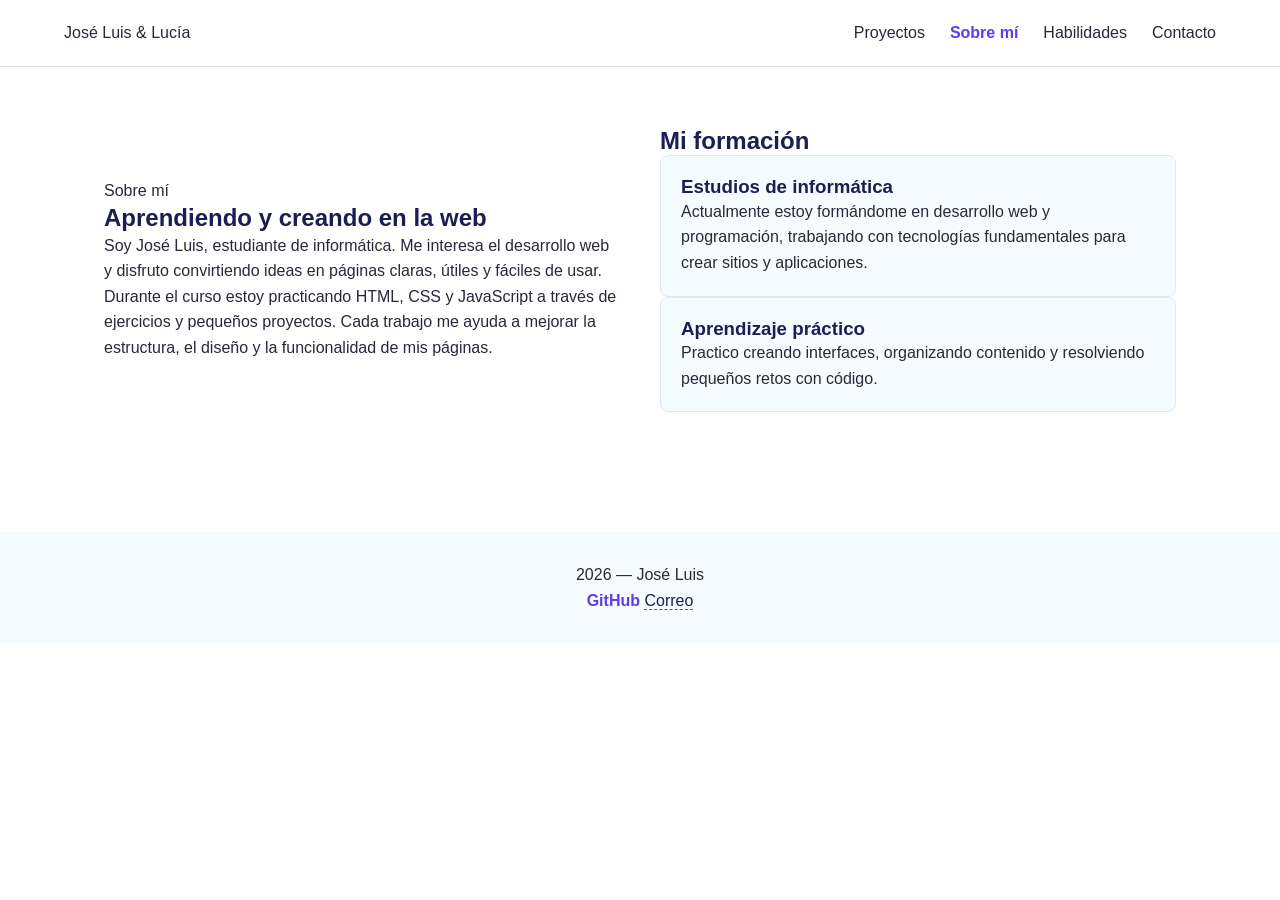
==== aboutme.html @ 0359b54d "Páginas hechas pero hace falta revision" ====
<!DOCTYPE html>
<html lang="es">
<head>
    <meta charset="UTF-8">
    <meta name="viewport" content="width=device-width, initial-scale=1.0">
    <title>Portfolio | Sobre mí</title>
    <link rel="stylesheet" href="estilos.css">
</head>
<body>

    <header id="cabecera-principal">
        <div class="logo">José Luis & Lucía</div>
        <nav class="menu-nav">
            <ul>
                <li><a href="index.html">Proyectos</a></li>
                <li><a href="aboutme.html" class="activo">Sobre mí</a></li>
                <li><a href="skills.html">Habilidades</a></li>
                <li><a href="contacto.html">Contacto</a></li>
            </ul>
        </nav>
    </header>

    <main>
        <section id="sobre-mi" class="contenedor">
            <div>
                <span class="etiqueta-destacada">Sobre mí</span>
                <h1>Aprendiendo y creando en la web</h1>
                <p>Soy José Luis, estudiante de informática. Me interesa el desarrollo web y disfruto convirtiendo ideas en páginas claras, útiles y fáciles de usar.</p>
                <p>Durante el curso estoy practicando HTML, CSS y JavaScript a través de ejercicios y pequeños proyectos. Cada trabajo me ayuda a mejorar la estructura, el diseño y la funcionalidad de mis páginas.</p>
            </div>
            <div>
                <h2>Mi formación</h2>
                <article class="item-formacion">
                    <h3>Estudios de informática</h3>
                    <p>Actualmente estoy formándome en desarrollo web y programación, trabajando con tecnologías fundamentales para crear sitios y aplicaciones.</p>
                </article>
                <article class="item-formacion">
                    <h3>Aprendizaje práctico</h3>
                    <p>Practico creando interfaces, organizando contenido y resolviendo pequeños retos con código.</p>
                </article>
            </div>
        </section>
    </main>

    <footer id="footer">
        <p>2026 — José Luis</p>
        <div class="enlaces-sociales">
            <a href="https://github.com" target="_blank">GitHub</a>
            <a href="mailto:joseluissanchezz@alumnos.alborfp.com">Correo</a>
        </div>
    </footer>

</body>
</html>
---- estilos.css ----
/* GUÍA DE ESTILO*/

:root {
    /* Paleta de colores */
    --color-primario: #5E3BEE;
    --color-primario-oscuro: #4628c4;
    --color-fondo: #FFFFFF;
    --color-fondo-suave: #F5FCFF;
    --color-texto: #282938;
    --color-texto-secundario: #1C1E53;
    --color-borde: #E2E8F0;

    /* Tipografía */
    --fuente-principal: 'Segoe UI', Tahoma, Geneva, Verdana, sans-serif;

    /* Espaciados y bordes */
    --espacio-seccion: 60px;
    --radio-borde: 8px;
}

* {
    margin: 0;
    padding: 0;
    box-sizing: border-box;
}

body {
    font-family: var(--fuente-principal);
    color: var(--color-texto);
    background-color: var(--color-fondo);
    line-height: 1.6;
}

img {
    max-width: 100%;
    display: block;
}

/* Selectores agrupados */
h1, h2, h3 {
    color: var(--color-texto-secundario);
    line-height: 1.2;
}

.tarjeta-proyecto, .tarjeta-skill, .item-formacion {
    background-color: var(--color-fondo-suave);
    border: 1px solid var(--color-borde);
    border-radius: var(--radio-borde);
    padding: 20px;
}

/* Selectores de ID */
#cabecera-principal {
    display: flex;
    justify-content: space-between;
    align-items: center;
    padding: 20px 5%;
    border-bottom: 1px solid var(--color-borde);
}

#footer {
    text-align: center;
    padding: 30px 5%;
    background-color: var(--color-fondo-suave);
    margin-top: var(--espacio-seccion);
}

/* Selector hijo directo */
.menu-nav > ul {
    display: flex;
    list-style: none;
    gap: 25px;
}

/* Selectores descendientes */
.menu-nav a {
    text-decoration: none;
    color: var(--color-texto);
    font-weight: 500;
}

.menu-nav a.activo {
    color: var(--color-primario);
    font-weight: 700;
}

.contenido-tarjeta h3 {
    margin: 12px 0 8px 0;
}

/* Enlaces */
a[target="_blank"] {
    color: var(--color-primario);
    font-weight: 600;
    text-decoration: none;
}

a[target="_blank"]:hover {
    text-decoration: underline;
}

a[href^="mailto:"] {
    color: var(--color-texto-secundario);
    border-bottom: 1px dashed var(--color-primario);
    text-decoration: none;
}

/* Clases */
.contenedor {
    max-width: 1200px;
    margin: 0 auto;
    padding: var(--espacio-seccion) 5%;
}

/* Rejilla de 4 columnas para los 8 proyectos (2 filas de 4) */
.grid-proyectos, .grid-habilidades {
    display: grid;
    grid-template-columns: repeat(4, 1fr);
    gap: 20px;
    margin-top: 30px;
}

/* Hero y Sobre mí en 2 columnas */
#hero, #sobre-mi, .grid-contacto {
    display: grid;
    grid-template-columns: 1fr 1fr;
    align-items: center;
    gap: 40px;
}

.btn-primario, .btn-filtro.activo {
    background-color: var(--color-primario);
    color: #FFFFFF;
}

.btn-secundario {
    background-color: transparent;
    color: var(--color-primario);
}

/* Formulario */
.campo-formulario {
    margin-bottom: 15px;
}

.campo-formulario label {
    display: block;
    margin-bottom: 5px;
    font-weight: 600;
}

.campo-formulario input,
.campo-formulario textarea {
    width: 100%;
    padding: 10px;
    border: 1px solid var(--color-borde);
    border-radius: var(--radio-borde);
}
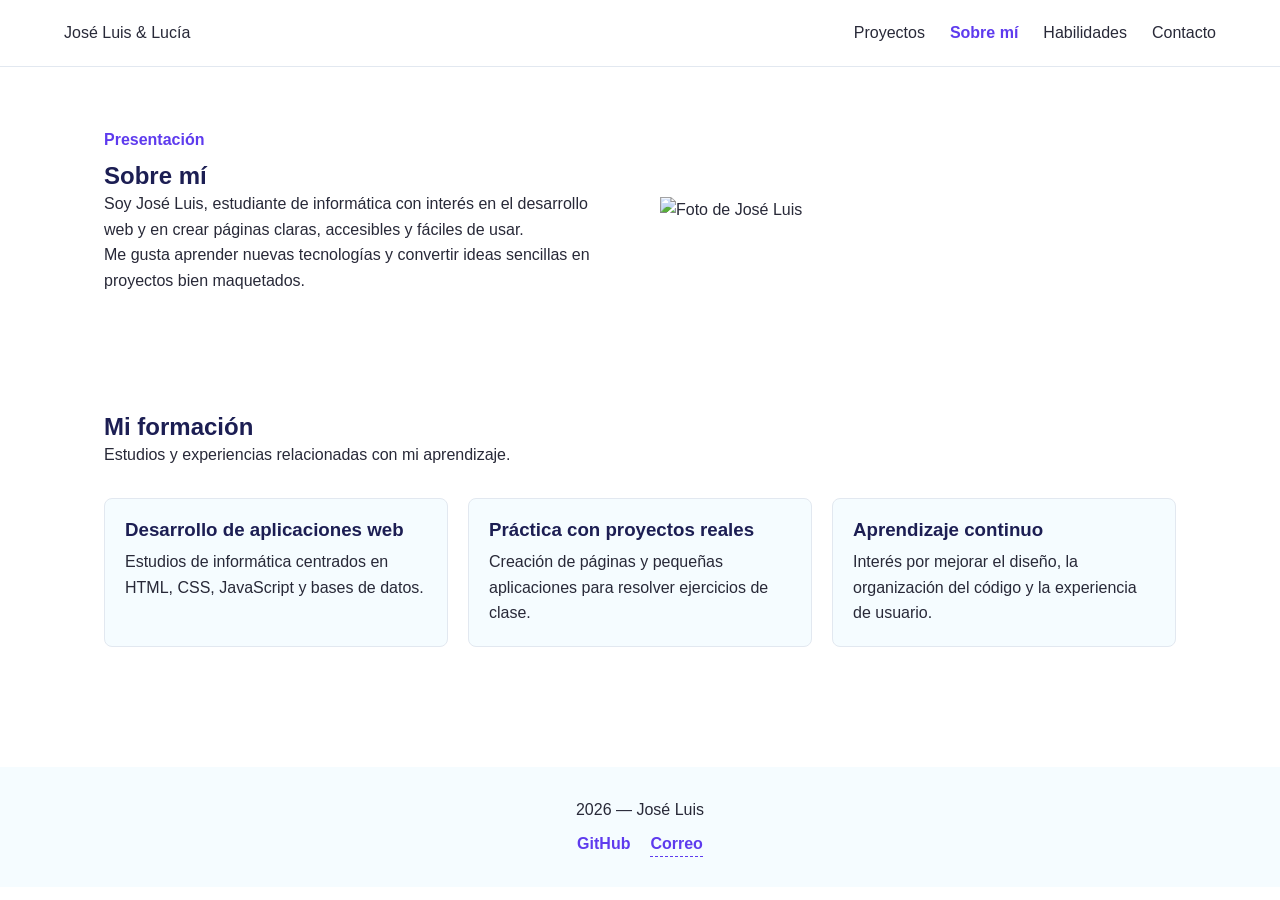
==== commit 97d3ded9: "Paginas hechas a falta de revision" ====
--- a/aboutme.html
+++ b/aboutme.html
@@ -22,21 +22,35 @@
 
     <main>
         <section id="sobre-mi" class="contenedor">
-            <div>
-                <span class="etiqueta-destacada">Sobre mí</span>
-                <h1>Aprendiendo y creando en la web</h1>
-                <p>Soy José Luis, estudiante de informática. Me interesa el desarrollo web y disfruto convirtiendo ideas en páginas claras, útiles y fáciles de usar.</p>
-                <p>Durante el curso estoy practicando HTML, CSS y JavaScript a través de ejercicios y pequeños proyectos. Cada trabajo me ayuda a mejorar la estructura, el diseño y la funcionalidad de mis páginas.</p>
+            <div class="sobre-mi-texto">
+                <span class="etiqueta-destacada">Presentación</span>
+                <h1>Sobre mí</h1>
+                <p>Soy José Luis, estudiante de informática con interés en el desarrollo web y en crear páginas claras, accesibles y fáciles de usar.</p>
+                <p>Me gusta aprender nuevas tecnologías y convertir ideas sencillas en proyectos bien maquetados.</p>
             </div>
-            <div>
+            <div class="sobre-mi-imagen">
+                <img src="img/perfil.jpg" alt="Foto de José Luis">
+            </div>
+        </section>
+
+        <section class="contenedor">
+            <header class="cabecera-seccion">
                 <h2>Mi formación</h2>
+                <p>Estudios y experiencias relacionadas con mi aprendizaje.</p>
+            </header>
+
+            <div class="lista-formacion">
                 <article class="item-formacion">
-                    <h3>Estudios de informática</h3>
-                    <p>Actualmente estoy formándome en desarrollo web y programación, trabajando con tecnologías fundamentales para crear sitios y aplicaciones.</p>
+                    <h3>Desarrollo de aplicaciones web</h3>
+                    <p>Estudios de informática centrados en HTML, CSS, JavaScript y bases de datos.</p>
                 </article>
                 <article class="item-formacion">
-                    <h3>Aprendizaje práctico</h3>
-                    <p>Practico creando interfaces, organizando contenido y resolviendo pequeños retos con código.</p>
+                    <h3>Práctica con proyectos reales</h3>
+                    <p>Creación de páginas y pequeñas aplicaciones para resolver ejercicios de clase.</p>
+                </article>
+                <article class="item-formacion">
+                    <h3>Aprendizaje continuo</h3>
+                    <p>Interés por mejorar el diseño, la organización del código y la experiencia de usuario.</p>
                 </article>
             </div>
         </section>
@@ -49,6 +63,5 @@
             <a href="mailto:joseluissanchezz@alumnos.alborfp.com">Correo</a>
         </div>
     </footer>
-
 </body>
 </html>
--- a/estilos.css
+++ b/estilos.css
@@ -155,4 +155,79 @@
     padding: 10px;
     border: 1px solid var(--color-borde);
     border-radius: var(--radio-borde);
+}
+
+.lista-formacion {
+    display: grid;
+    grid-template-columns: repeat(3, 1fr);
+    gap: 20px;
+    margin-top: 30px;
+}
+
+.lista-formacion h3 {
+    margin-bottom: 8px;
+}
+
+.etiqueta-destacada {
+    display: inline-block;
+    color: var(--color-primario);
+    font-weight: 700;
+    margin-bottom: 10px;
+}
+
+.btn-primario {
+    border: 0;
+    border-radius: var(--radio-borde);
+    padding: 12px 20px;
+    cursor: pointer;
+    font: inherit;
+    font-weight: 700;
+}
+
+.enlaces-sociales {
+    display: flex;
+    justify-content: center;
+    gap: 20px;
+    margin-top: 8px;
+}
+
+.enlaces-sociales a {
+    color: var(--color-primario);
+    font-weight: 600;
+    text-decoration: none;
+}
+
+@media (max-width: 900px) {
+    #cabecera-principal {
+        flex-direction: column;
+        gap: 15px;
+    }
+
+    .grid-proyectos,
+    .grid-habilidades {
+        grid-template-columns: repeat(2, 1fr);
+    }
+
+    #hero,
+    #sobre-mi,
+    .grid-contacto {
+        grid-template-columns: 1fr;
+    }
+
+    .lista-formacion {
+        grid-template-columns: 1fr;
+    }
+}
+
+@media (max-width: 520px) {
+    .menu-nav > ul {
+        flex-wrap: wrap;
+        justify-content: center;
+        gap: 10px 18px;
+    }
+
+    .grid-proyectos,
+    .grid-habilidades {
+        grid-template-columns: 1fr;
+    }
 }
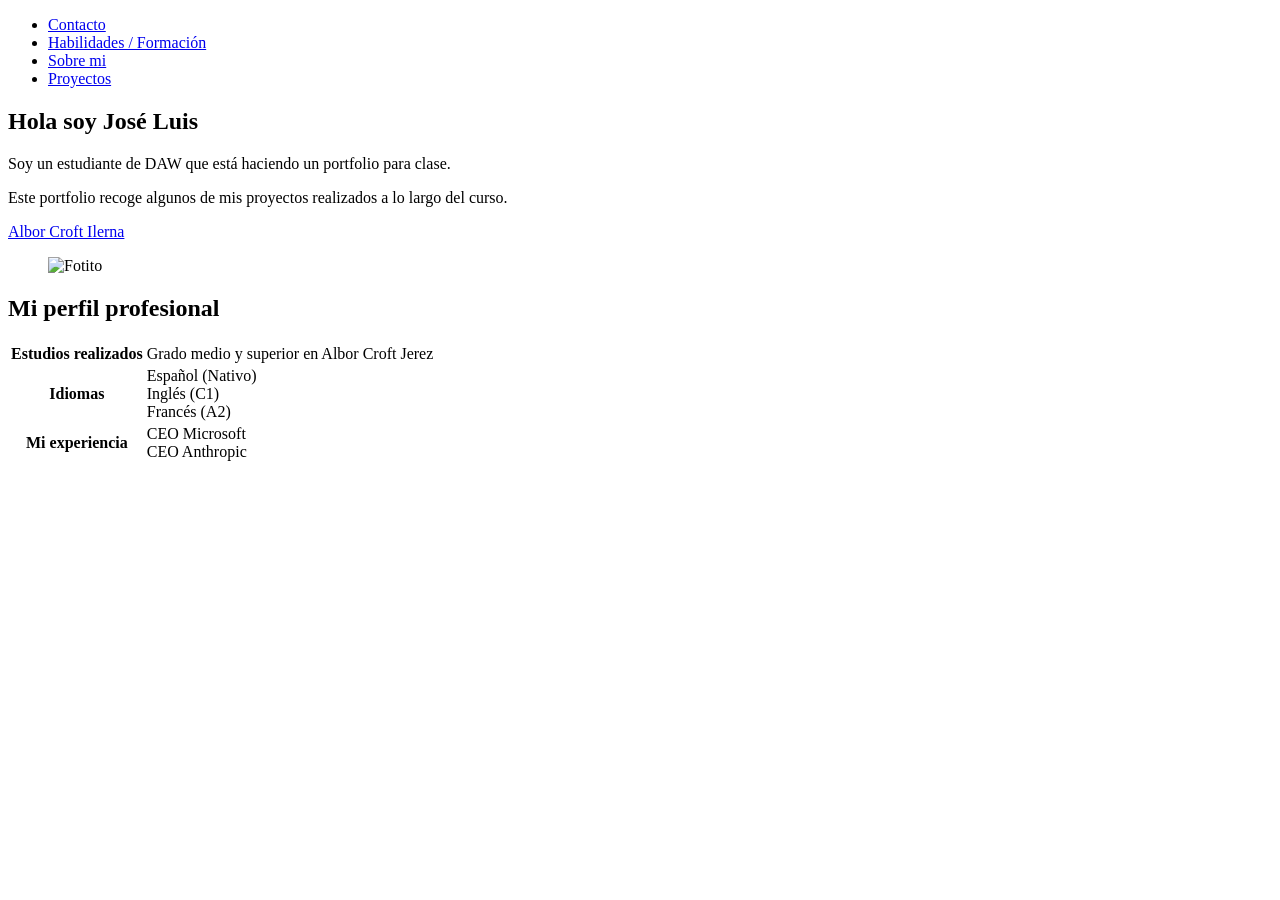
==== commit e02852c0: "Commit cambios general" ====
--- a/aboutme.html
+++ b/aboutme.html
@@ -1,67 +1,61 @@
 <!DOCTYPE html>
-<html lang="es">
+<html lang="en">
 <head>
     <meta charset="UTF-8">
     <meta name="viewport" content="width=device-width, initial-scale=1.0">
-    <title>Portfolio | Sobre mí</title>
-    <link rel="stylesheet" href="estilos.css">
+    <title>Sobre mi</title>
 </head>
 <body>
 
-    <header id="cabecera-principal">
-        <div class="logo">José Luis & Lucía</div>
-        <nav class="menu-nav">
+    <header>
+        <nav>
             <ul>
-                <li><a href="index.html">Proyectos</a></li>
-                <li><a href="aboutme.html" class="activo">Sobre mí</a></li>
-                <li><a href="skills.html">Habilidades</a></li>
                 <li><a href="contacto.html">Contacto</a></li>
+                <li><a href="skills.html">Habilidades / Formación</a></li>
+                <li><a href="aboutme.html">Sobre mi</a></li>
+                <li><a href="proyectos.html">Proyectos</a></li>
             </ul>
         </nav>
     </header>
 
     <main>
-        <section id="sobre-mi" class="contenedor">
-            <div class="sobre-mi-texto">
-                <span class="etiqueta-destacada">Presentación</span>
-                <h1>Sobre mí</h1>
-                <p>Soy José Luis, estudiante de informática con interés en el desarrollo web y en crear páginas claras, accesibles y fáciles de usar.</p>
-                <p>Me gusta aprender nuevas tecnologías y convertir ideas sencillas en proyectos bien maquetados.</p>
-            </div>
-            <div class="sobre-mi-imagen">
-                <img src="img/perfil.jpg" alt="Foto de José Luis">
-            </div>
+        <section>
+            <h1>Hola soy José Luis</h1>
+            <p>Soy un estudiante de DAW que está haciendo un portfolio para clase.</p>
+            <p>Este portfolio recoge algunos de mis proyectos realizados a lo largo del curso.</p>
+            <p><a href="https://www.ilerna.es/">Albor Croft Ilerna</a></p>
+
+            <figure>
+                <img src="img/hannah-perfil.jpg" alt="Fotito">
+            </figure>
         </section>
 
-        <section class="contenedor">
-            <header class="cabecera-seccion">
-                <h2>Mi formación</h2>
-                <p>Estudios y experiencias relacionadas con mi aprendizaje.</p>
-            </header>
-
-            <div class="lista-formacion">
-                <article class="item-formacion">
-                    <h3>Desarrollo de aplicaciones web</h3>
-                    <p>Estudios de informática centrados en HTML, CSS, JavaScript y bases de datos.</p>
-                </article>
-                <article class="item-formacion">
-                    <h3>Práctica con proyectos reales</h3>
-                    <p>Creación de páginas y pequeñas aplicaciones para resolver ejercicios de clase.</p>
-                </article>
-                <article class="item-formacion">
-                    <h3>Aprendizaje continuo</h3>
-                    <p>Interés por mejorar el diseño, la organización del código y la experiencia de usuario.</p>
-                </article>
-            </div>
+        <section>
+            <h2>Mi perfil profesional</h2>
+            <table>
+                <tr>
+                    <th>Estudios realizados</th>
+                    <td>Grado medio y superior en Albor Croft Jerez</td>
+                </tr>
+                <tr>
+                    <th>Idiomas</th>
+                    <td>Español (Nativo)
+                    <br>
+                    Inglés (C1)
+                    <br>
+                    Francés (A2)
+                    </td>
+                </tr>
+                <tr>
+                    <th>Mi experiencia</th>
+                    <td>CEO Microsoft
+                    <br>
+                    CEO Anthropic
+                    </td>
+                </tr>
+            </table>
         </section>
     </main>
 
-    <footer id="footer">
-        <p>2026 — José Luis</p>
-        <div class="enlaces-sociales">
-            <a href="https://github.com" target="_blank">GitHub</a>
-            <a href="mailto:joseluissanchezz@alumnos.alborfp.com">Correo</a>
-        </div>
-    </footer>
 </body>
-</html>+</html>
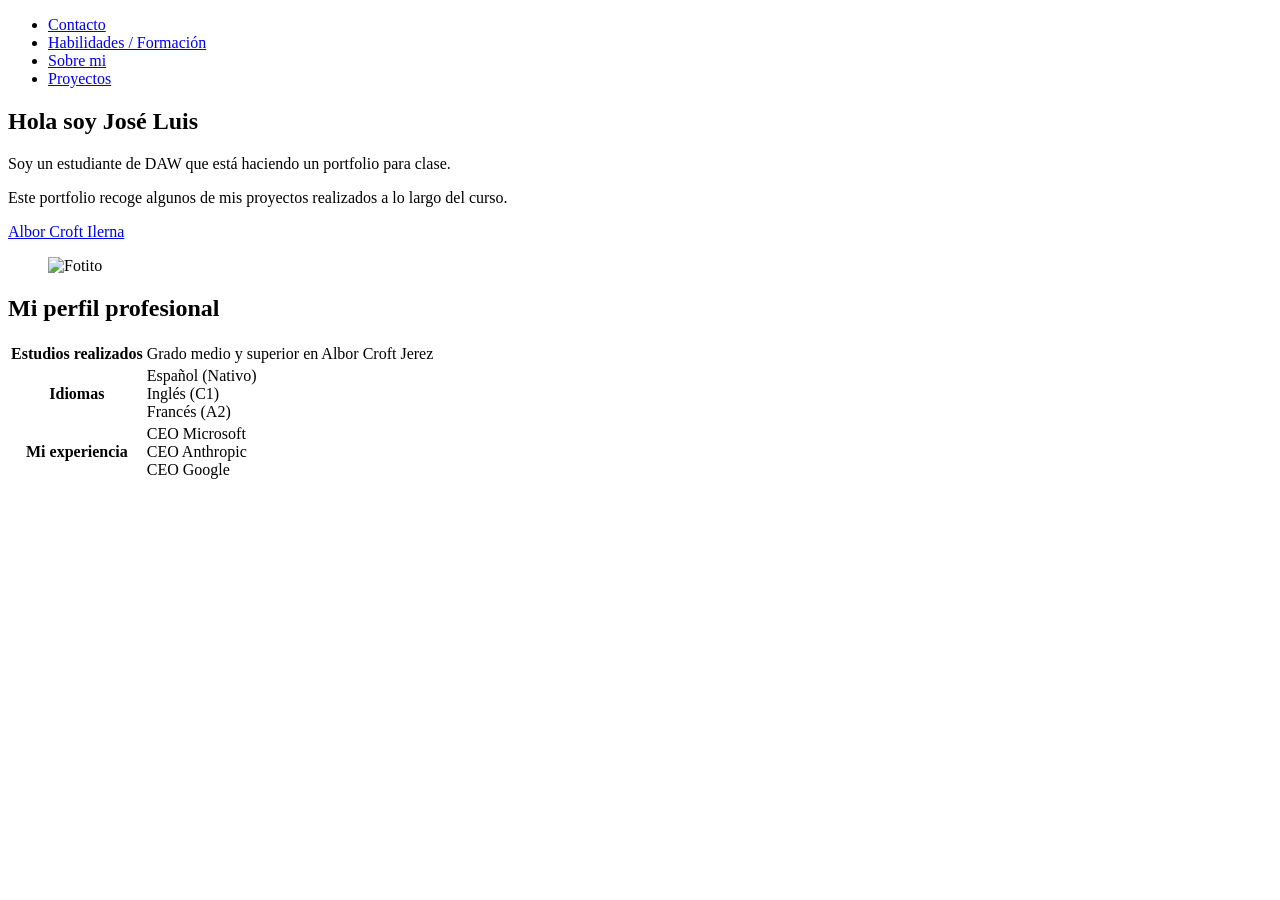
==== commit b8e02c64: "Cambios de html" ====
--- a/aboutme.html
+++ b/aboutme.html
@@ -51,6 +51,8 @@
                     <td>CEO Microsoft
                     <br>
                     CEO Anthropic
+                    <br>
+                    CEO Google
                     </td>
                 </tr>
             </table>
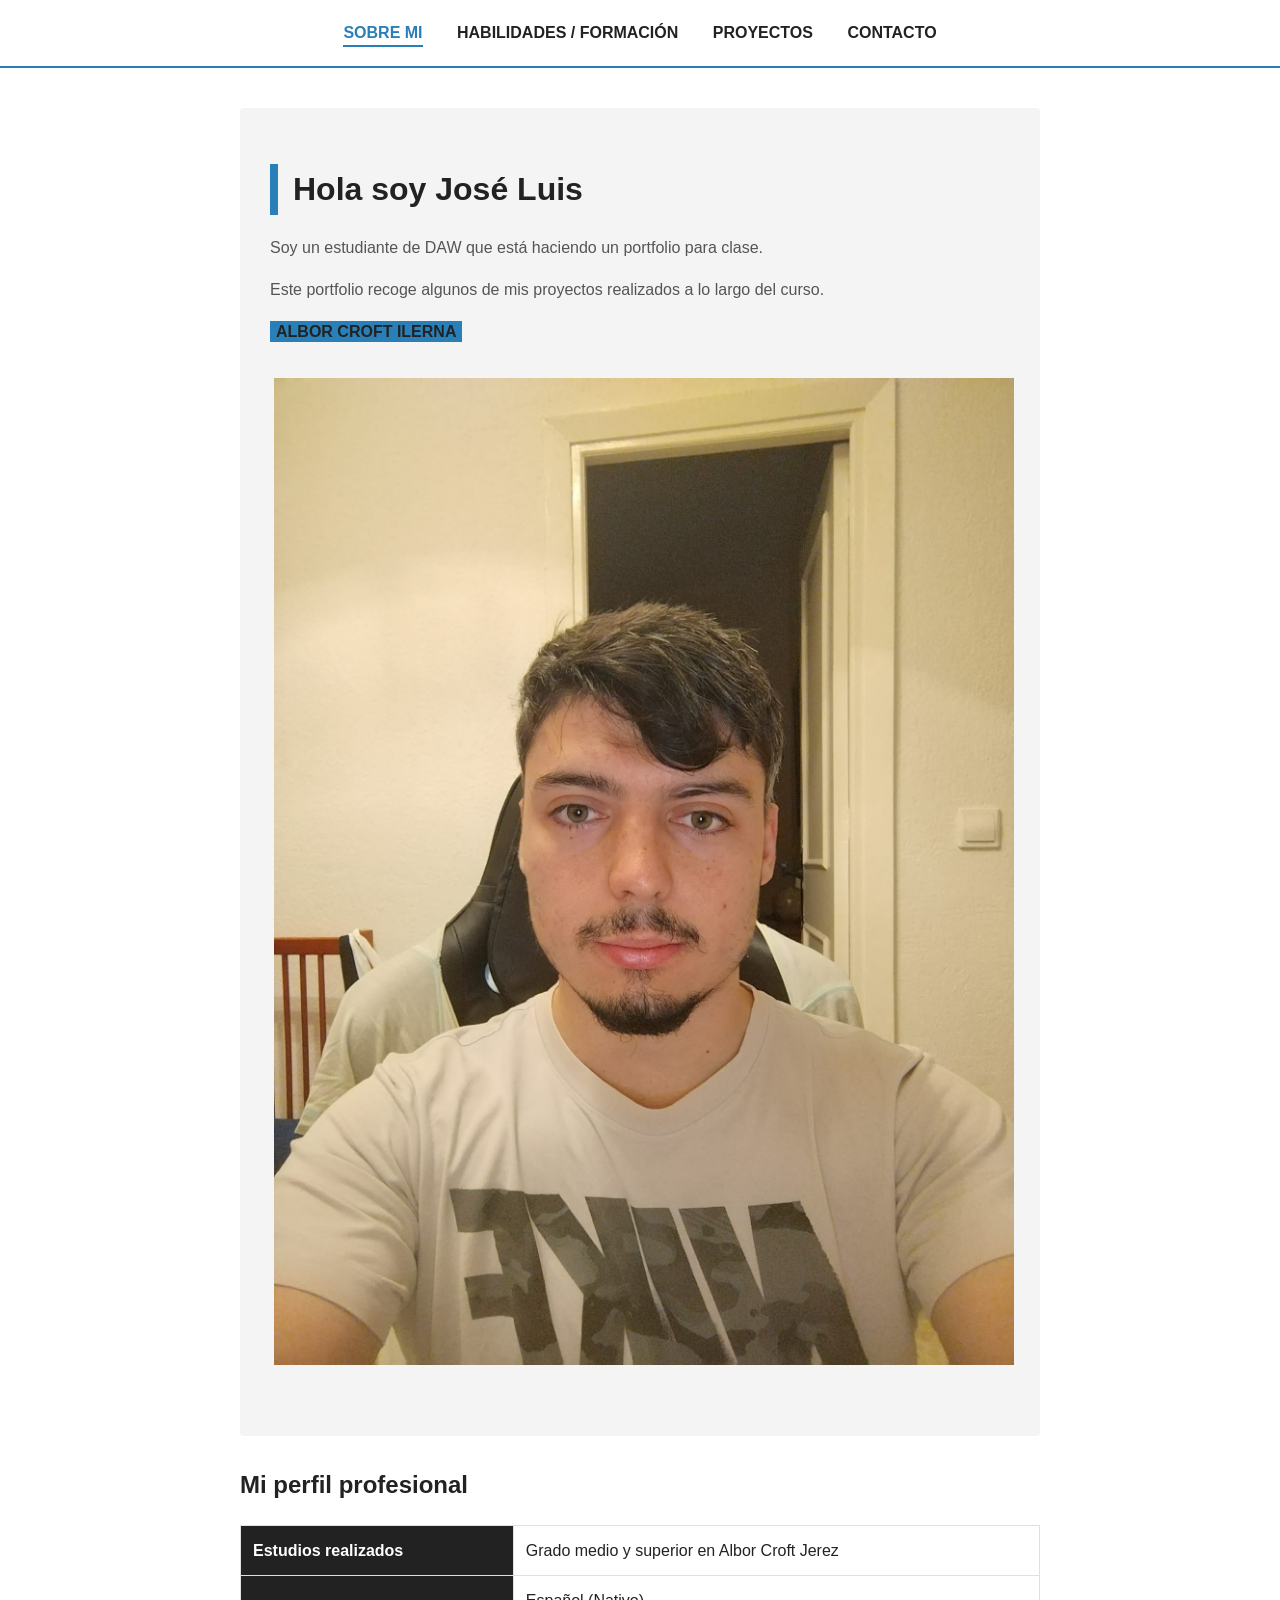
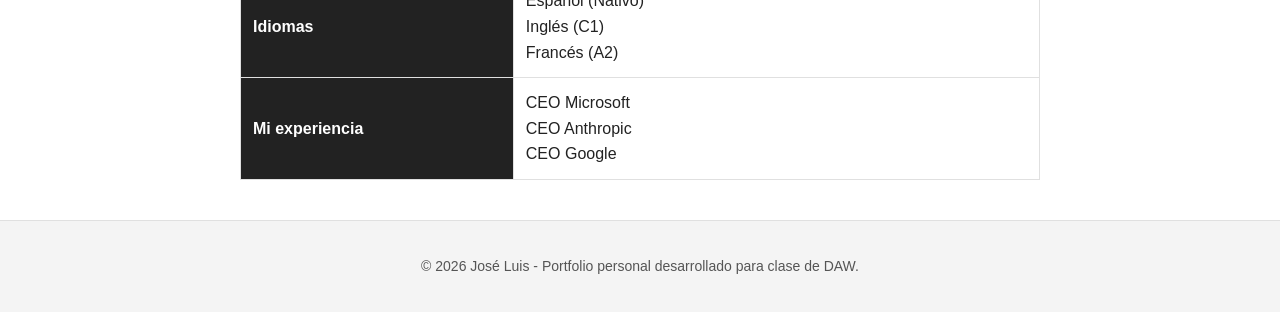
==== commit 11958868: "Penultimos cambios" ====
--- a/aboutme.html
+++ b/aboutme.html
@@ -4,29 +4,30 @@
     <meta charset="UTF-8">
     <meta name="viewport" content="width=device-width, initial-scale=1.0">
     <title>Sobre mi</title>
+    <link rel="stylesheet" href="estilos.css">
 </head>
 <body>
 
     <header>
         <nav>
             <ul>
+                <li><a href="aboutme.html" class="activo">Sobre mi</a></li>
+                <li><a href="skills.html">Habilidades / Formación</a></li>
+                <li><a href="proyectos.html">Proyectos</a></li>
                 <li><a href="contacto.html">Contacto</a></li>
-                <li><a href="skills.html">Habilidades / Formación</a></li>
-                <li><a href="aboutme.html">Sobre mi</a></li>
-                <li><a href="proyectos.html">Proyectos</a></li>
             </ul>
         </nav>
     </header>
 
     <main>
-        <section>
+        <section id="perfilDestacado">
             <h1>Hola soy José Luis</h1>
             <p>Soy un estudiante de DAW que está haciendo un portfolio para clase.</p>
             <p>Este portfolio recoge algunos de mis proyectos realizados a lo largo del curso.</p>
             <p><a href="https://www.ilerna.es/">Albor Croft Ilerna</a></p>
 
             <figure>
-                <img src="img/hannah-perfil.jpg" alt="Fotito">
+                <img src="img/joseluis.jpg" alt="Fotito">
             </figure>
         </section>
 
@@ -59,5 +60,8 @@
         </section>
     </main>
 
+    <footer>
+        <p>© 2026 José Luis - Portfolio personal desarrollado para clase de DAW.</p>
+    </footer>
 </body>
 </html>
--- a/estilos.css
+++ b/estilos.css
@@ -0,0 +1,178 @@
+/* Guía de estilo */
+
+/* - Fondo: #ffffff (Blanco)
+   - Texto principal: #222222 (Gris oscuro)
+   - Color de acento: #2980b9 (Azul elegante)
+   - Fondos y tablas: #f4f4f4 (Gris claro) */
+
+body {
+    font-family: Arial, sans-serif;
+    background-color: #ffffff;
+    color: #222222;
+    margin: 0;
+    padding: 0;
+    line-height: 1.6;
+}
+
+/* Parte del header */
+
+header {
+    background-color: #ffffff;
+    border-bottom: 2px solid #2980b9;
+    padding: 20px 0;
+}
+
+/* Selector descendiente */
+
+header nav ul {
+    list-style: none;
+    text-align: center;
+    margin: 0;
+    padding: 0;
+}
+
+/* Selector hijo directo */
+
+header nav ul > li {
+    display: inline;
+    margin: 0 15px;
+}
+
+/* Selector agrupado para los enlaces */
+
+header nav ul li a,
+main p a {
+    color: #222222;
+    text-decoration: none;
+    font-weight: bold;
+    font-size: 16px;
+    text-transform: uppercase;
+}
+
+header nav ul li a:hover {
+    color: #2980b9;
+}
+
+/* Parte del main */
+
+main {
+    max-width: 800px;
+    margin: 40px auto;
+    padding: 0 20px;
+}
+
+/* Selector agrupado para títulos principales */
+
+h1, h2, h3 {
+    color: #222222;
+    font-weight: bold;
+}
+
+h1 {
+    font-size: 32px;
+    border-left: 8px solid #2980b9;
+    padding-left: 15px;
+    margin-bottom: 20px;
+}
+
+p {
+    color: #555555;
+    margin-bottom: 15px;
+}
+
+/* Selectores de atributo */
+
+a[href^="https"] {
+    background-color: #2980b9;
+    color: #222222;
+    padding: 2px 6px;
+    text-decoration: none;
+    font-weight: bold;
+}
+
+/* Selector por ID */
+
+#perfilDestacado {
+    background-color: #f4f4f4;
+    padding: 30px;
+    border-radius: 4px;
+    margin-bottom: 30px;
+}
+
+/* Selector por clase */
+
+.tarjetaHabilidad {
+    background-color: #ffffff;
+    border: 1px solid #e0e0e0;
+    padding: 20px;
+    margin-bottom: 20px;
+    border-left: 4px solid #2980b9;
+}
+
+.fotos {
+    display: flex;
+    flex-wrap: wrap;
+    gap: 20px;
+    justify-content: space-between;
+}
+
+.fotos figure {
+    width: 45%;
+    margin: 0 0 20px 0;
+}
+
+/* Imágenes y tablas */
+
+table {
+    width: 100%;
+    border-collapse: collapse;
+    margin-top: 20px;
+}
+
+th, td {
+    border: 1px solid #e0e0e0;
+    padding: 12px;
+    text-align: left;
+}
+
+th {
+    background-color: #222222;
+    color: #ffffff;
+}
+
+figure {
+    margin: 30px 0;
+    text-align: center;
+}
+
+img {
+    max-width: 100%;
+    height: auto;
+    border: 4px solid #f4f4f4;
+}
+
+figcaption {
+    font-size: 14px;
+    color: #777777;
+    margin-top: 8px;
+    text-transform: uppercase;
+    letter-spacing: 1px;
+}
+
+footer {
+    text-align: center;
+    padding: 20px;
+    margin-top: 40px;
+    border-top: 1px solid #e0e0e0;
+    background-color: #f4f4f4;
+    color: #777777;
+    font-size: 14px;
+}
+
+/* Con ia */
+
+header nav ul li a.activo {
+    color: #2980b9;
+    border-bottom: 2px solid #2980b9;
+    padding-bottom: 4px;
+}
